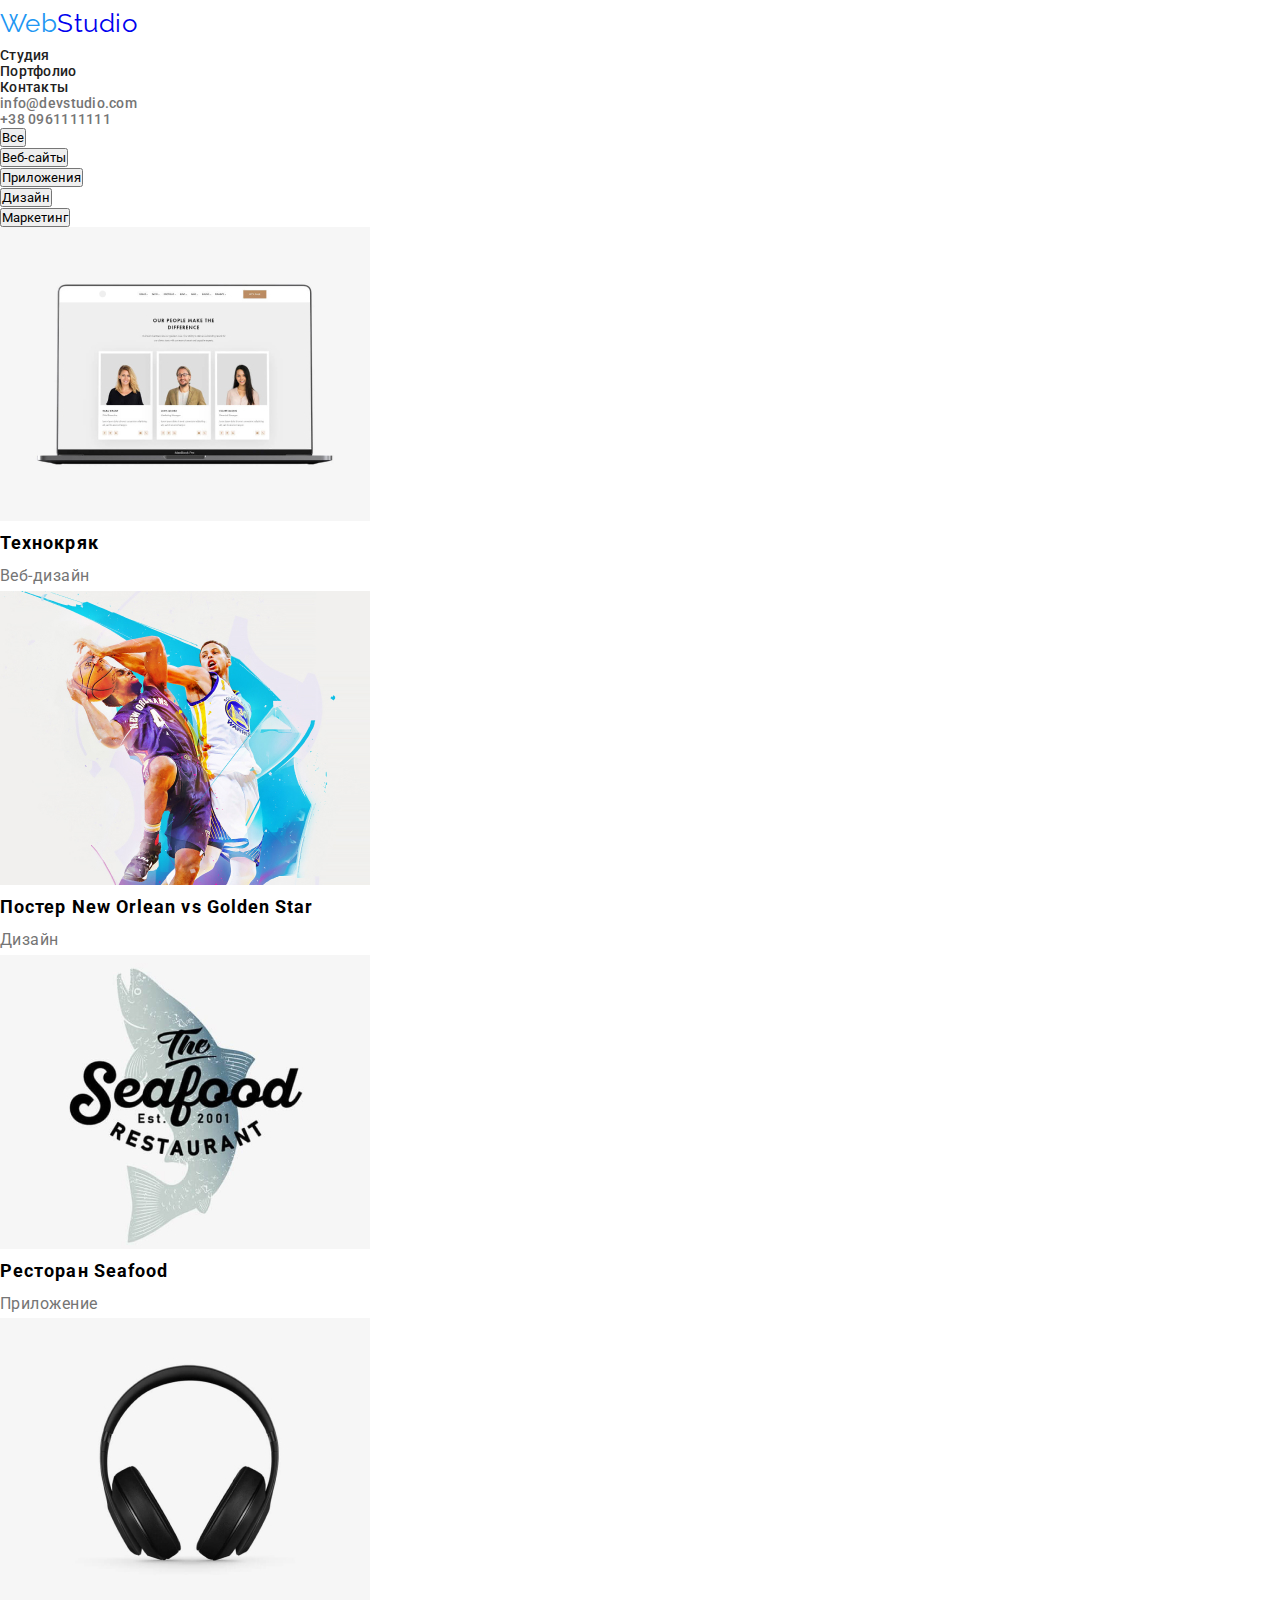
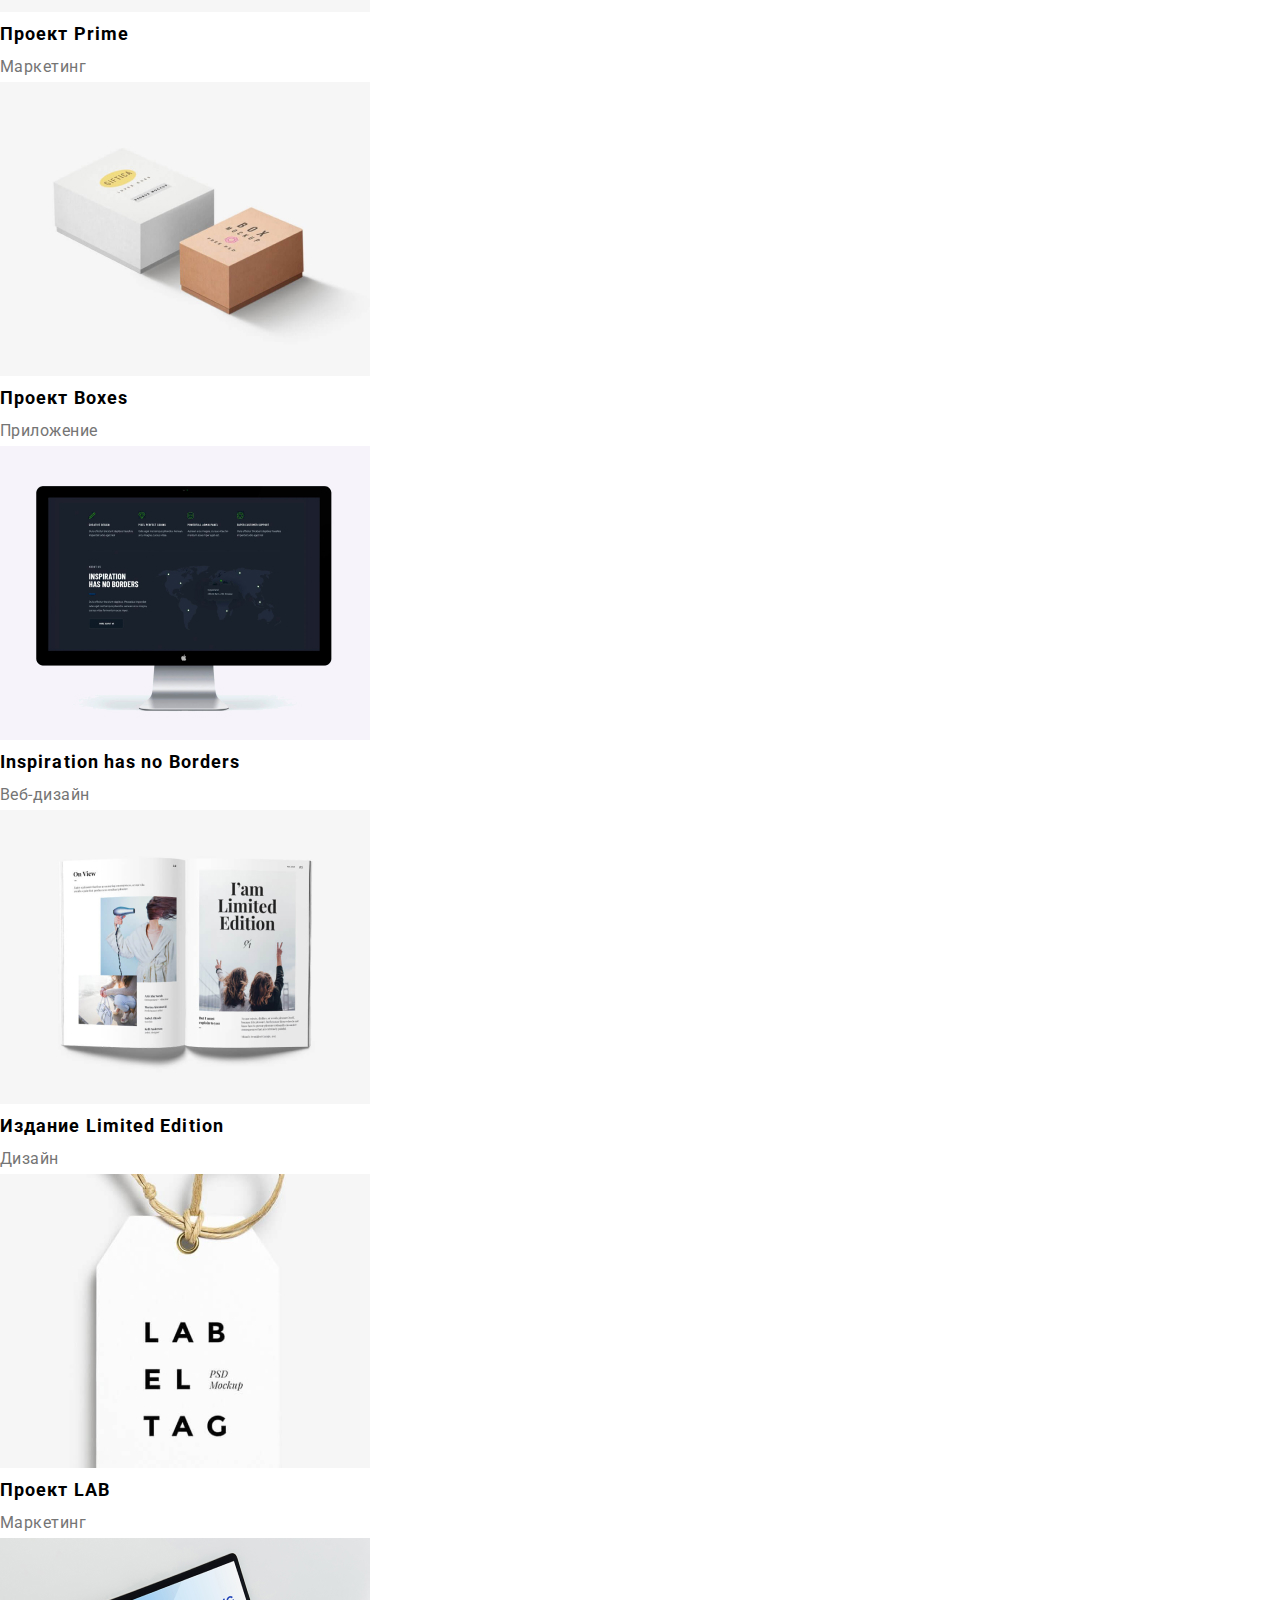
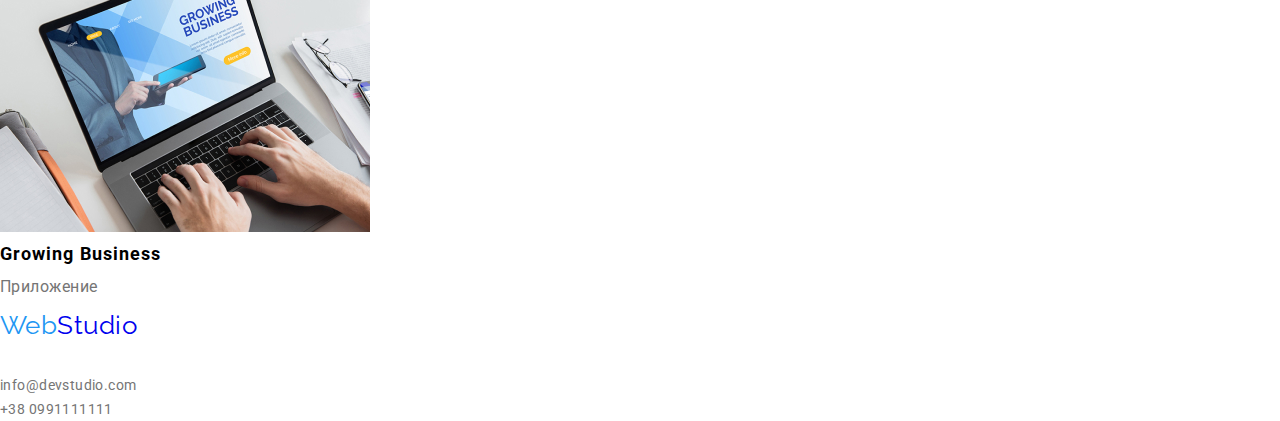
==== portfolio.html @ 3ab38593 "initial homework 3" ====
<!DOCTYPE html>
<html lang="en">
<head>
    <meta charset="UTF-8">
    <meta name="viewport" content="width=device-width, initial-scale=1.0">
    <title>Portfolio</title>
    <link rel="stylesheet" href="./css/style.css">
    <link href="https://fonts.googleapis.com/css2?family=Raleway&family=Roboto:wght@400;500;900&display=swap" rel="stylesheet">
</head>
<body>
    <header>
        <nav>
            <a href="index.html" class="logo"> <span class="part-logo">Web</span>Studio</a>
            <ul class="navigation-list">
                <li>
                    <a href="index.html" class="studio-main link">Студия</a>
                </li>
                <li>
                    <a href="portfolio.html" class="portfolio-main link">Портфолио</a>
                </li>
                <li>
                    <a class="contacts link" href="">Контакты</a>
                </li>        
            </ul>
            <address class="header-address">
            <ul>
                <li>
                    <a href="mailto:info@devstudio.com" class="e-mail">info@devstudio.com</a>
                </li>
                <li>
                    <a href="tel:380961111111" class="phone">+38 0961111111</a>
                </li>
            </ul>
        </nav>
    </header>
    <main>
        <section>
            <ul>
                <li>
                    <button type="button">Все</button>
                </li>
                <li>
                    <button type="button">Веб-сайты</button>
                </li>
                <li>
                    <button type="button">Приложения</button>
                </li>
                <li>
                    <button type="button">Дизайн</button>
                </li>
                <li>
                    <button type="button">Маркетинг</button>
                </li>
            </ul>
            <ul>
                <li>
                    <div>
                        <img src="img/pf_1_1.jpg" width="370" height="294" alt="Ноутбук">
                    </div>
                    <div>
                        <h4 class="pic-title">Технокряк</h4>
                        <span class="pic-text">Веб-дизайн</span>
                    </div>
                </li>
                <li>
                    <div>
                        <img src="img/pf_1_2.jpg" width="370" height="294" alt="Баскетбол">
                    </div>
                    <div>
                        <h4 class="pic-title">Постер New Orlean vs Golden Star</h4>
                        <span class="pic-text">Дизайн</span>
                    </div>
                </li>
                <li>
                    <div>
                        <img src="img/pf_1_3.jpg" width="370" height="294" alt="Ресторан Seafood">
                    </div>
                    <div>
                        <h4 class="pic-title">Ресторан Seafood</h4>
                        <span class="pic-text">Приложение</span>
                    </div>
                </li>
                <li>
                    <div>
                        <img src="img/pf_2_1.jpg" width="370" height="294" alt="Наушники">
                    </div> 
                    <div>
                        <h4 class="pic-title">Проект Prime</h4>
                        <span class="pic-text">Маркетинг</span>
                    </div>
                </li>
                <li>
                    <div>
                        <img src="img/pf_2_2.jpg" width="370" height="294" alt="Две коробки">
                    </div>
                    <div>
                        <h4 class="pic-title">Проект Boxes</h4>
                        <span class="pic-text">Приложение</span>
                    </div>
                </li>
                <li>
                    <div>
                        <img src="img/pf_2_3.jpg" width="370" height="294" alt="Монитор компьютера">
                    </div>
                    <div>
                        <h4 class="pic-title">Inspiration has no Borders</h4>
                        <span class="pic-text">Веб-дизайн</span>
                    </div>
                </li>
                <li>
                    <div>
                        <img src="img/pf_3_1.jpg" width="370" height="294" alt="Раскрытая книга">
                    </div>
                    <div>
                        <h4 class="pic-title">Издание Limited Edition</h4>
                        <span class="pic-text">Дизайн</span>
                    </div>
                </li>
                <li>
                    <div>
                        <img src="img/pf_3_2.jpg" width="370" height="294" alt="Бирка">
                    </div>
                    <div>
                        <h4 class="pic-title">Проект LAB</h4>
                        <span class="pic-text">Маркетинг</span>
                    </div>
                </li>
                <li>
                    <div>
                        <img src="img/pf_3_3.jpg" width="370" height="294" alt="Печать на клавиатуре ноутбука">
                    </div>
                    <div>
                        <h4 class="pic-title">Growing Business</h4>
                        <span class="pic-text">Приложение</span>
                    </div>
                </li>
            </ul>
        </section>
    </main>
    <footer>
        <a href="index.html" class="logo"> <span class="part-logo">Web</span>Studio</a>
        <address class="address-footer">
            <ul>
                <li>
                    г. Киев, пр-т Леси Украинки, 26
                </li>
                <li>
                    <a href="mailto:info@devstudio.com" class="e-mail">info@devstudio.com</a>
                </li>
            <li>
                <a href="tel:380991111111" class="phone">+38 0991111111</a>
            </li>
        </ul>
    </address>
    </footer>
</body>
</html>
---- css/style.css ----
* {
    padding: 0;
    margin: 0;
    box-sizing: border-box;
}
:root {
    --main-font: "Roboto", sans-serif;
    --secondary-font: "Raleway", sans-serif;
}


body {
    background: white;
    letter-spacing: 0.03em;
    font-family: "Roboto", sans-serif;
}
/* <===========HEADER=======> */
.logo {
    font-family: var(--secondary-font);
    font-weight: 400;
    font-size: 26px;
    line-height: 1.8;
    text-decoration: none;
}
.part-logo {
    color: #2196F3;
}
.navigation-list,
.header-address {
    font-style: normal;
    font-weight: 500;
    font-size: 14px;
    line-height: 1.142;
    letter-spacing: 0.02em;
}
.link {
    text-decoration: none;
}
.studio-main,
.portfolio-main,
.contacts {
    color: #212121;
}
.e-mail,
.phone {
    text-decoration: none;
    color:#757575 ;
}
.navigation-list:hover,
.navigation-list:focus,
.header-address:hover, 
.header-address:focus {
    color:#2196F3 ;
}

/* <===========FOOTER=======> */
.address-footer {
    font-style: normal;
    font-weight: normal;
    font-size: 14px;
    line-height: 24px;
    letter-spacing: 0.03em;
    color: rgba(255, 255, 255, 0.6);

}

button {
    font-family: inherit;
}
h1 {
    font-weight: 900;
    font-size: 44px;
    line-height: 1.36;
    text-align: center;
    letter-spacing: 0.06em;
}

h2 {
    font-weight: bold;
    font-size: 36px;
    line-height: 1.16;
    text-align: center;
}
.small-title {
    font-weight: bold;
    font-size: 14px;
    line-height: 1.14;
    letter-spacing: 0.03em;
    text-transform: uppercase;
}
.small-text {
    font-weight: normal;
    font-size: 14px;
    line-height: 1.71;
    color: #757575;
}
.photo-title {
    font-weight: 500;
    font-size: 16px;
    line-height: 1.18;
}
.photo-text {
    font-weight: normal;
    font-size: 16px;
    line-height: 1.18;
    letter-spacing: 0.03em;
}
.pic-title {
    font-weight: bold;
    font-size: 18px;
    line-height: 2;
    letter-spacing: 0.06em;
}
.pic-text {
    font-weight: normal;
    font-size: 16px;
    line-height: 1.87;
    color: #757575;
}
.list {
    list-style: none;
}

}
button:hover,:focus {
    color: #2196F3;
}
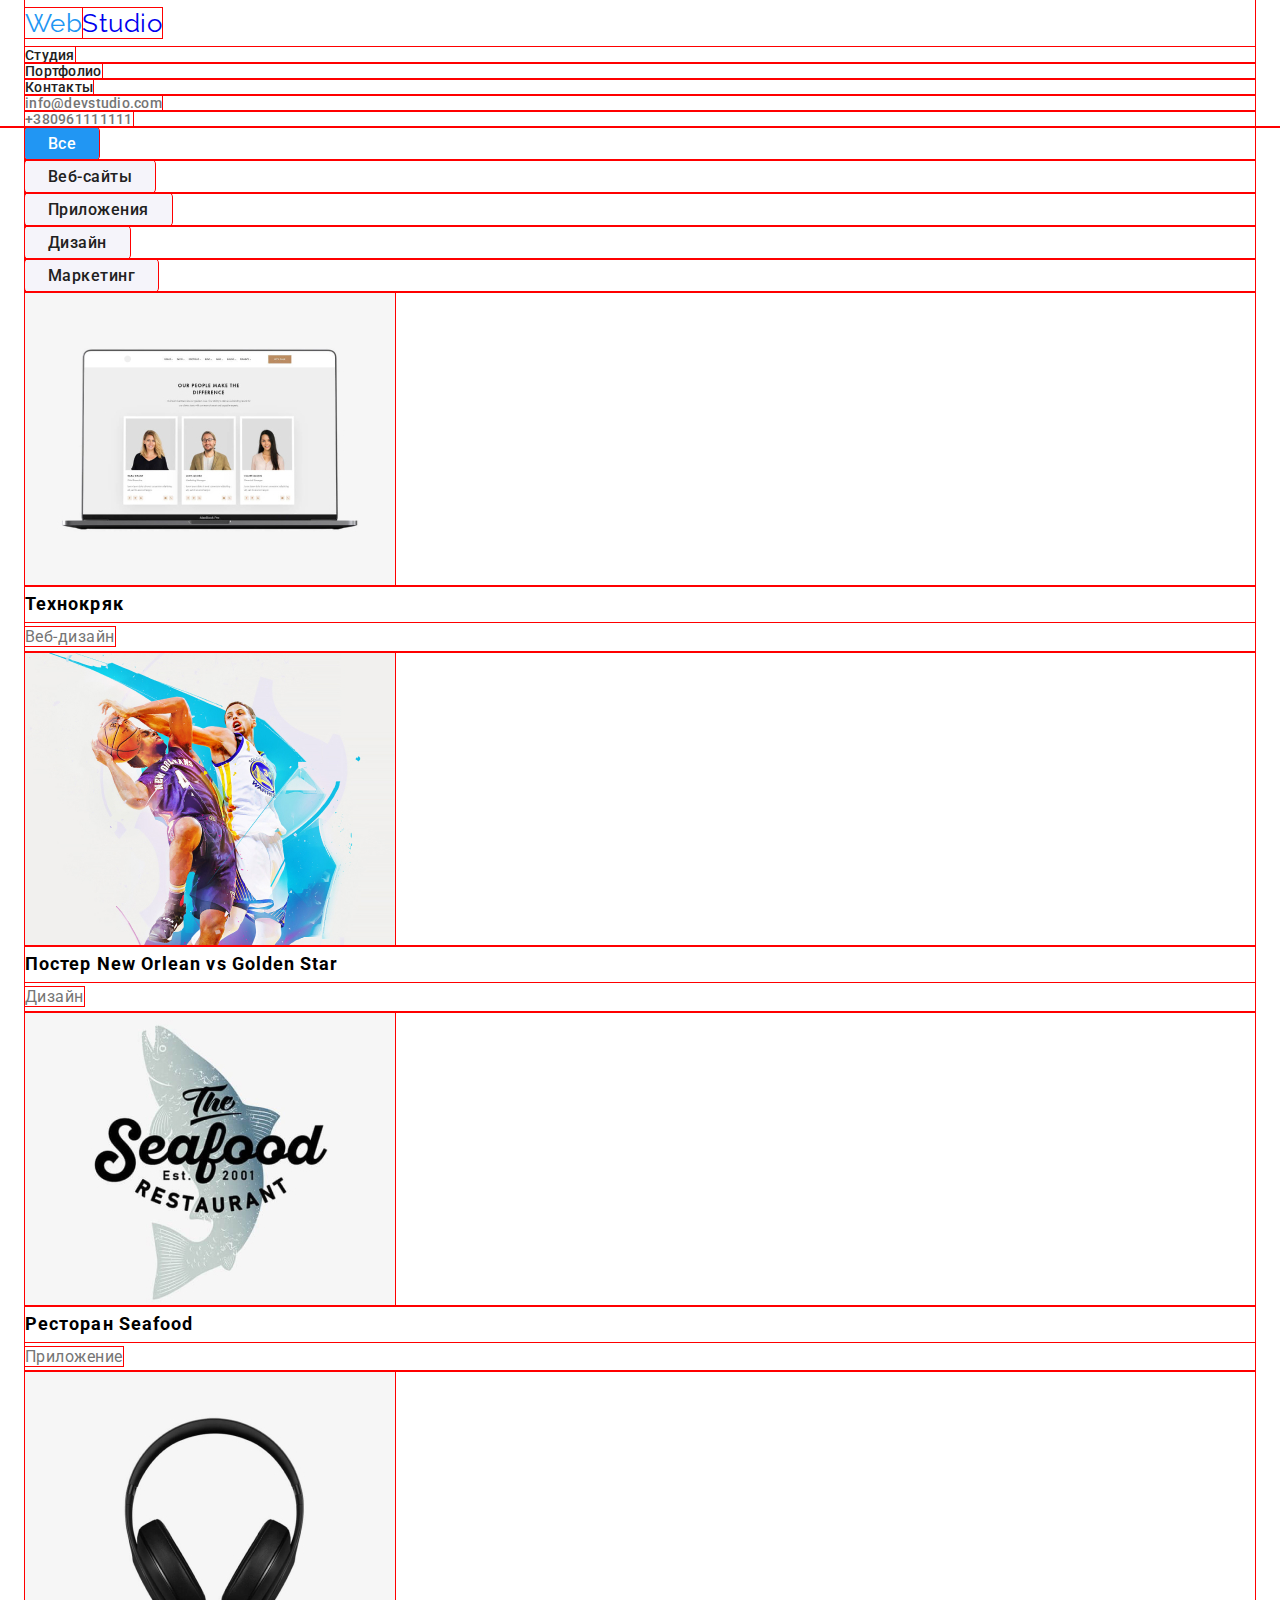
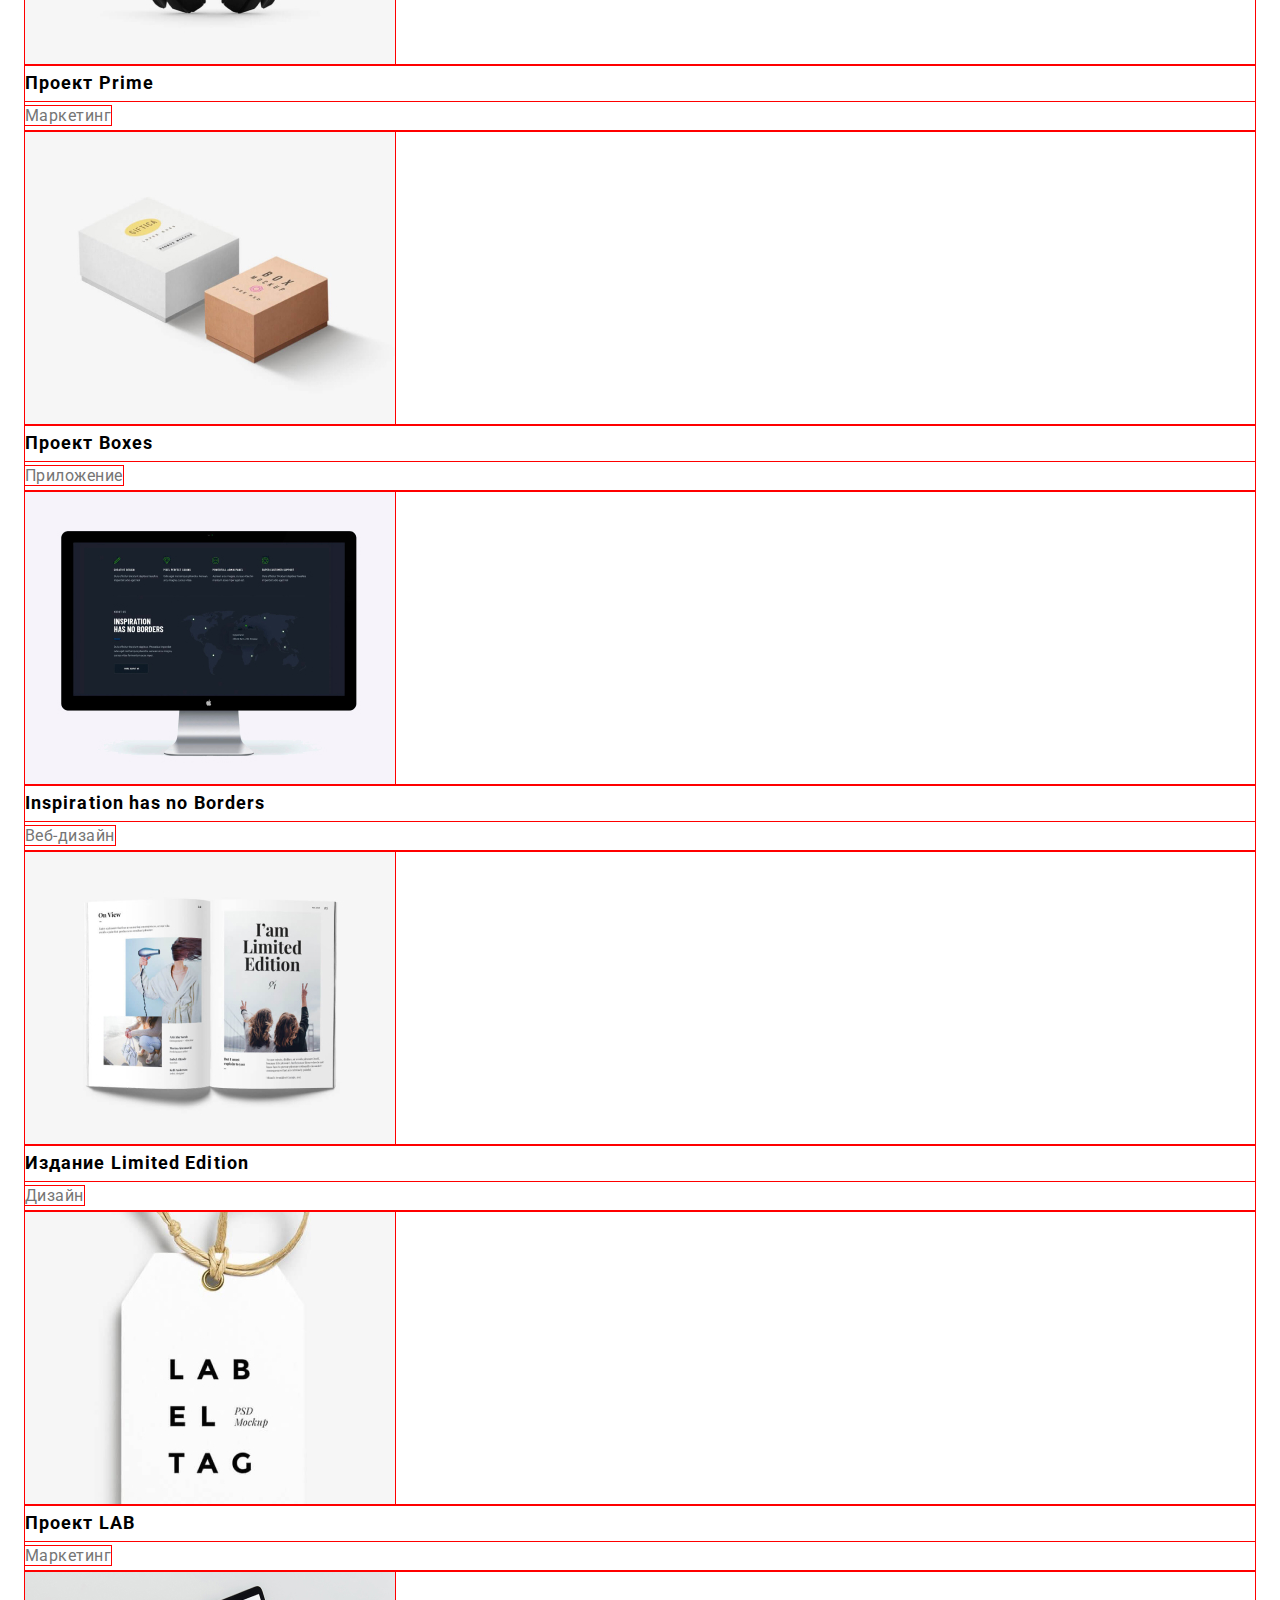
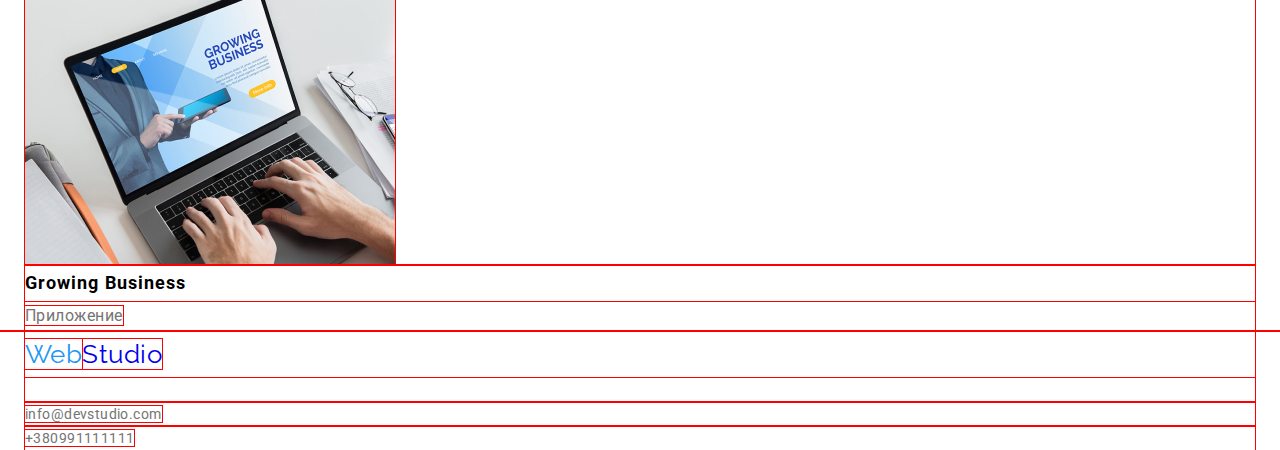
==== commit 65e88875: "containers added" ====
--- a/portfolio.html
+++ b/portfolio.html
@@ -9,9 +9,9 @@
 </head>
 <body>
     <header>
-        <nav>
+        <nav class="container">
             <a href="index.html" class="logo"> <span class="part-logo">Web</span>Studio</a>
-            <ul class="navigation-list">
+            <ul class=" list navigation-list">
                 <li>
                     <a href="index.html" class="studio-main link">Студия</a>
                 </li>
@@ -23,135 +23,141 @@
                 </li>        
             </ul>
             <address class="header-address">
-            <ul>
+            <ul class="list">
                 <li>
                     <a href="mailto:info@devstudio.com" class="e-mail">info@devstudio.com</a>
                 </li>
                 <li>
-                    <a href="tel:380961111111" class="phone">+38 0961111111</a>
+                    <a href="tel:380961111111" class="phone">+380961111111</a>
                 </li>
             </ul>
         </nav>
     </header>
     <main>
         <section>
-            <ul>
-                <li>
-                    <button type="button">Все</button>
-                </li>
-                <li>
-                    <button type="button">Веб-сайты</button>
-                </li>
-                <li>
-                    <button type="button">Приложения</button>
-                </li>
-                <li>
-                    <button type="button">Дизайн</button>
-                </li>
-                <li>
-                    <button type="button">Маркетинг</button>
-                </li>
-            </ul>
-            <ul>
-                <li>
-                    <div>
-                        <img src="img/pf_1_1.jpg" width="370" height="294" alt="Ноутбук">
-                    </div>
-                    <div>
-                        <h4 class="pic-title">Технокряк</h4>
-                        <span class="pic-text">Веб-дизайн</span>
-                    </div>
-                </li>
-                <li>
-                    <div>
-                        <img src="img/pf_1_2.jpg" width="370" height="294" alt="Баскетбол">
-                    </div>
-                    <div>
-                        <h4 class="pic-title">Постер New Orlean vs Golden Star</h4>
-                        <span class="pic-text">Дизайн</span>
-                    </div>
-                </li>
-                <li>
-                    <div>
-                        <img src="img/pf_1_3.jpg" width="370" height="294" alt="Ресторан Seafood">
-                    </div>
-                    <div>
-                        <h4 class="pic-title">Ресторан Seafood</h4>
-                        <span class="pic-text">Приложение</span>
-                    </div>
-                </li>
-                <li>
-                    <div>
-                        <img src="img/pf_2_1.jpg" width="370" height="294" alt="Наушники">
-                    </div> 
-                    <div>
-                        <h4 class="pic-title">Проект Prime</h4>
-                        <span class="pic-text">Маркетинг</span>
-                    </div>
-                </li>
-                <li>
-                    <div>
-                        <img src="img/pf_2_2.jpg" width="370" height="294" alt="Две коробки">
-                    </div>
-                    <div>
-                        <h4 class="pic-title">Проект Boxes</h4>
-                        <span class="pic-text">Приложение</span>
-                    </div>
-                </li>
-                <li>
-                    <div>
-                        <img src="img/pf_2_3.jpg" width="370" height="294" alt="Монитор компьютера">
-                    </div>
-                    <div>
-                        <h4 class="pic-title">Inspiration has no Borders</h4>
-                        <span class="pic-text">Веб-дизайн</span>
-                    </div>
-                </li>
-                <li>
-                    <div>
-                        <img src="img/pf_3_1.jpg" width="370" height="294" alt="Раскрытая книга">
-                    </div>
-                    <div>
-                        <h4 class="pic-title">Издание Limited Edition</h4>
-                        <span class="pic-text">Дизайн</span>
-                    </div>
-                </li>
-                <li>
-                    <div>
-                        <img src="img/pf_3_2.jpg" width="370" height="294" alt="Бирка">
-                    </div>
-                    <div>
-                        <h4 class="pic-title">Проект LAB</h4>
-                        <span class="pic-text">Маркетинг</span>
-                    </div>
-                </li>
-                <li>
-                    <div>
-                        <img src="img/pf_3_3.jpg" width="370" height="294" alt="Печать на клавиатуре ноутбука">
-                    </div>
-                    <div>
-                        <h4 class="pic-title">Growing Business</h4>
-                        <span class="pic-text">Приложение</span>
-                    </div>
-                </li>
-            </ul>
+            <div class="container">
+                <ul class="list">
+                    <li>
+                        <a href="" class="secondary-btn-all">Все</a>
+                    </li>
+                    <li>
+                        <a href="" class="secondary-btn">Веб-сайты</a>
+                    </li>
+                    <li>
+                        <a href="" class="secondary-btn">Приложения</a>
+                    </li>
+                    <li>
+                        <a href="" class="secondary-btn">Дизайн</a>
+                    </li>
+                    <li>
+                        <a href="" class="secondary-btn">Маркетинг</a>
+                    </li>
+                </ul>
+            </div>
+            <div class="container">
+                <ul class="list">
+                    <li>
+                        <div>
+                            <img src="img/pf_1_1.jpg" width="370" height="294" alt="Ноутбук">
+                        </div>
+                        <div>
+                            <h4 class="pic-title">Технокряк</h4>
+                            <span class="pic-text">Веб-дизайн</span>
+                        </div>
+                    </li>
+                    <li>
+                        <div>
+                            <img src="img/pf_1_2.jpg" width="370" height="294" alt="Баскетбол">
+                        </div>
+                        <div>
+                            <h4 class="pic-title">Постер New Orlean vs Golden Star</h4>
+                            <span class="pic-text">Дизайн</span>
+                        </div>
+                    </li>
+                    <li>
+                        <div>
+                            <img src="img/pf_1_3.jpg" width="370" height="294" alt="Ресторан Seafood">
+                        </div>
+                        <div>
+                            <h4 class="pic-title">Ресторан Seafood</h4>
+                            <span class="pic-text">Приложение</span>
+                        </div>
+                    </li>
+                    <li>
+                        <div>
+                            <img src="img/pf_2_1.jpg" width="370" height="294" alt="Наушники">
+                        </div> 
+                        <div>
+                            <h4 class="pic-title">Проект Prime</h4>
+                            <span class="pic-text">Маркетинг</span>
+                        </div>
+                    </li>
+                    <li>
+                        <div>
+                            <img src="img/pf_2_2.jpg" width="370" height="294" alt="Две коробки">
+                        </div>
+                        <div>
+                            <h4 class="pic-title">Проект Boxes</h4>
+                            <span class="pic-text">Приложение</span>
+                        </div>
+                    </li>
+                    <li>
+                        <div>
+                            <img src="img/pf_2_3.jpg" width="370" height="294" alt="Монитор компьютера">
+                        </div>
+                        <div>
+                            <h4 class="pic-title">Inspiration has no Borders</h4>
+                            <span class="pic-text">Веб-дизайн</span>
+                        </div>
+                    </li>
+                    <li>
+                        <div>
+                            <img src="img/pf_3_1.jpg" width="370" height="294" alt="Раскрытая книга">
+                        </div>
+                        <div>
+                            <h4 class="pic-title">Издание Limited Edition</h4>
+                            <span class="pic-text">Дизайн</span>
+                        </div>
+                    </li>
+                    <li>
+                        <div>
+                            <img src="img/pf_3_2.jpg" width="370" height="294" alt="Бирка">
+                        </div>
+                        <div>
+                            <h4 class="pic-title">Проект LAB</h4>
+                            <span class="pic-text">Маркетинг</span>
+                        </div>
+                    </li>
+                    <li>
+                        <div>
+                            <img src="img/pf_3_3.jpg" width="370" height="294" alt="Печать на клавиатуре ноутбука">
+                        </div>
+                        <div>
+                            <h4 class="pic-title">Growing Business</h4>
+                            <span class="pic-text">Приложение</span>
+                        </div>
+                    </li>
+                </ul>
+            </div>
         </section>
     </main>
     <footer>
-        <a href="index.html" class="logo"> <span class="part-logo">Web</span>Studio</a>
-        <address class="address-footer">
-            <ul>
-                <li>
-                    г. Киев, пр-т Леси Украинки, 26
-                </li>
-                <li>
-                    <a href="mailto:info@devstudio.com" class="e-mail">info@devstudio.com</a>
-                </li>
-            <li>
-                <a href="tel:380991111111" class="phone">+38 0991111111</a>
-            </li>
-        </ul>
-    </address>
+        <div class="container">
+            <a href="index.html" class="logo"> <span class="part-logo">Web</span>Studio</a>
+            <address class="address-footer">
+                <ul>
+                    <li>
+                        г. Киев, пр-т Леси Украинки, 26
+                    </li>
+                    <li>
+                        <a href="mailto:info@devstudio.com" class="e-mail">info@devstudio.com</a>
+                    </li>
+                    <li>
+                        <a href="tel:380991111111" class="phone">+380991111111</a>
+                    </li>
+                </ul>
+            </address>
+        </div>
     </footer>
 </body>
 </html>--- a/css/style.css
+++ b/css/style.css
@@ -1,14 +1,31 @@
 * {
     padding: 0;
     margin: 0;
+}
+html {
     box-sizing: border-box;
 }
+*,
+*::before,
+*::after {
+    box-sizing: inherit;
+    outline: 1px solid red;
+}
+
+
 :root {
     --main-font: "Roboto", sans-serif;
     --secondary-font: "Raleway", sans-serif;
 }
-
-
+.container {
+    margin-left: auto;
+    margin-right: auto;
+    width: 1230px;
+}
+
+/* .header {
+    outline: 1px solid green;
+} */
 body {
     background: white;
     letter-spacing: 0.03em;
@@ -64,8 +81,19 @@
 
 }
 
-button {
+/* button {
     font-family: inherit;
+} */
+
+/* <=========MAIN PAGE========> */
+/* HERO */
+.hero {
+text-align: center;
+}
+
+.hero-title {
+    margin-top: 0;
+    margin-bottom: 30px;
 }
 h1 {
     font-weight: 900;
@@ -74,6 +102,26 @@
     text-align: center;
     letter-spacing: 0.06em;
 }
+
+.primary-btn {
+    display: inline-block;
+    border: 1px solid transparent;
+    border-radius: 4px;
+    padding: 10px 32px;
+    min-width: 200px;
+
+    color: #ffffff;
+    background-color: #2196F3;
+
+    font-weight: 500;
+    font-size: 16px;
+    line-height: 1,875;
+    align-items: center;
+    text-align: center;
+    letter-spacing: 0.06em;
+    text-decoration: none;
+}
+
 
 h2 {
     font-weight: bold;
@@ -121,7 +169,48 @@
     list-style: none;
 }
 
-}
 button:hover,:focus {
     color: #2196F3;
-}+}
+img {
+    display: block;
+}
+/* <===========PORTFOLIO==========> */
+
+.secondary-btn-all {
+    display: inline-block;
+    border: 1px solid transparent;
+    border-radius: 4px;
+    padding: 6px 22px;
+    min-width: 73px;
+
+    color: #ffffff;
+    background-color: #2196F3;
+
+    font-weight: 500;
+    font-size: 16px;
+    line-height: 1,625;
+    align-items: center;
+    text-align: center;
+    letter-spacing: 0.03em;
+    text-decoration: none;
+}
+
+.secondary-btn {
+    display: inline-block;
+    border: 1px solid transparent;
+    border-radius: 4px;
+    padding: 6px 22px;
+
+    color:#212121;;
+    background-color: #F5F4FA;;
+
+    font-weight: 500;
+    font-size: 16px;
+    line-height: 1,625;
+    align-items: center;
+    text-align: center;
+    letter-spacing: 0.03em;
+    text-decoration: none;
+}
+
